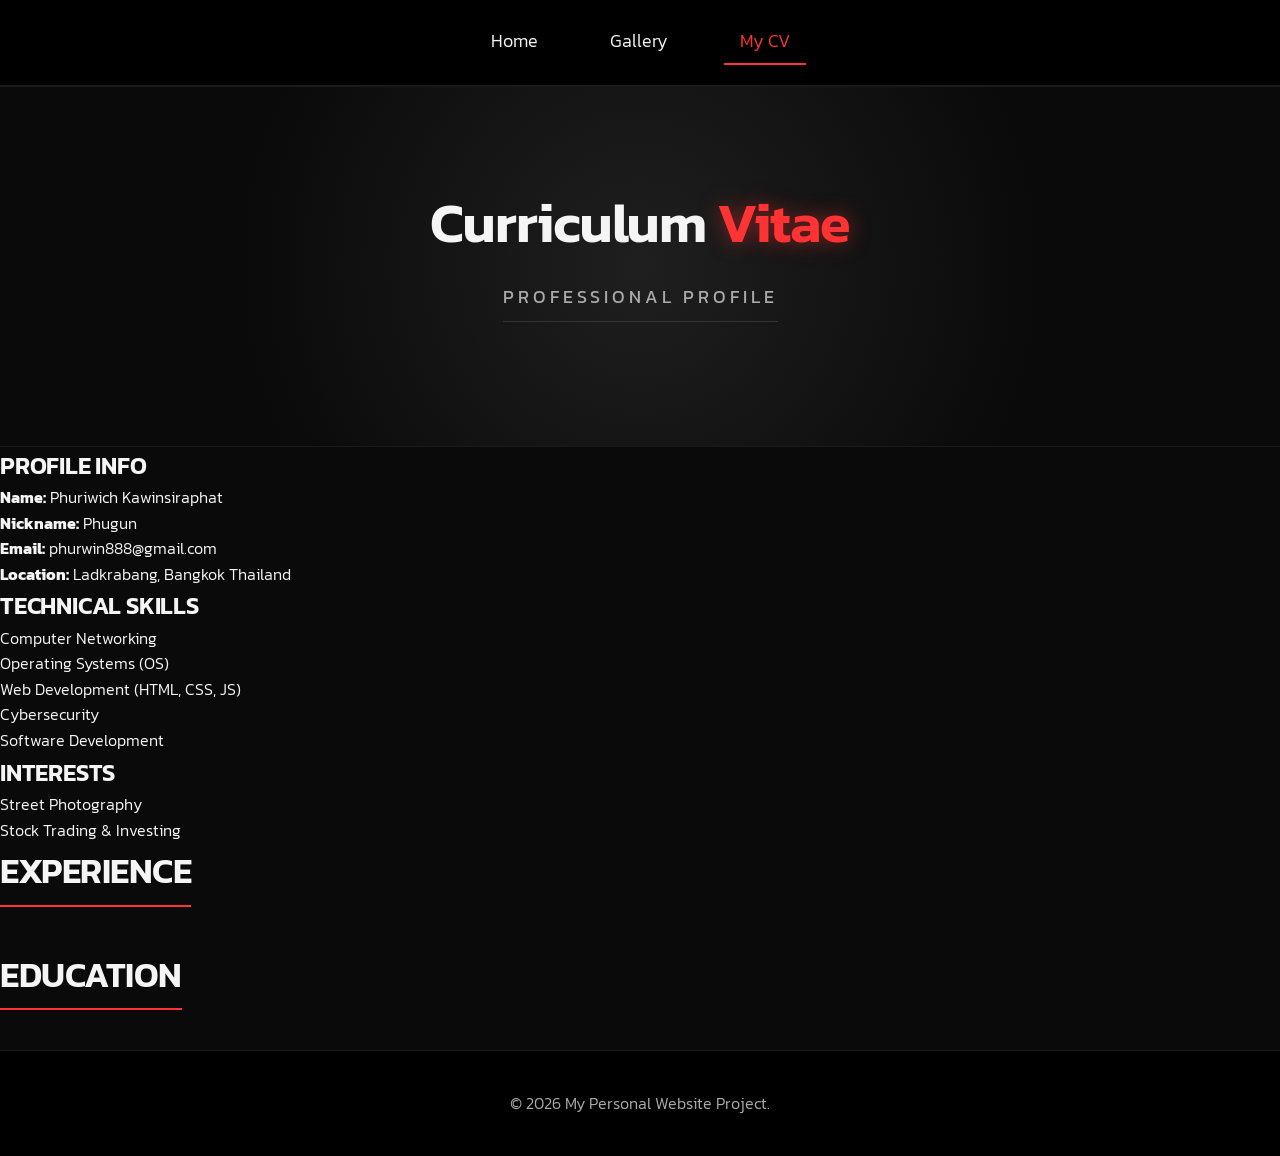
==== about.html @ f12a92ed "update" ====
<!DOCTYPE html>
<html lang="th">
<head>
    <meta charset="UTF-8">
    <meta name="viewport" content="width=device-width, initial-scale=1.0">
    <title>My CV | Puriwich Portfolio</title>
    
    <link rel="preconnect" href="https://fonts.googleapis.com">
    <link rel="preconnect" href="https://fonts.gstatic.com" crossorigin>
    <link href="https://fonts.googleapis.com/css2?family=Kanit:wght@300;400;600&display=swap" rel="stylesheet">
    <link rel="stylesheet" href="style.css">
</head>
<body>
    <header>
        <nav aria-label="Main Navigation">
            <ul class="nav-links">
                <li><a href="home.html">Home</a></li>
                <li><a href="photo.html">Gallery</a></li>
                <li><a href="about.html" aria-current="page" class="active">My CV</a></li>
            </ul>
        </nav>
    </header>

    <main>
        <section class="hero-section" style="min-height: 40vh;">
            <h1>Curriculum <span class="highlight-text">Vitae</span></h1>
            <p class="subtitle">Professional Profile</p>
        </section>

        <section class="cv-wrapper">
            <div class="cv-grid-container">
                
                <aside class="cv-sidebar">
                    <div class="cv-block">
                        <h3>Profile Info</h3>
                        <p><strong>Name:</strong> Phuriwich Kawinsiraphat</p>
                        <p><strong>Nickname:</strong> Phugun </p>
                        <p><strong>Email:</strong> phurwin888@gmail.com</p>
                        <p><strong>Location:</strong> Ladkrabang, Bangkok Thailand</p>
                    </div>

                    <div class="cv-block">
                        <h3>Technical Skills</h3>
                        <ul class="skill-list">
                            <li>Computer Networking</li>
                            <li>Operating Systems (OS)</li>
                            <li>Web Development (HTML, CSS, JS)</li>
                            <li>Cybersecurity</li>
                            <li>Software Development</li>
        
                        </ul>
                    </div>

                    <div class="cv-block">
                        <h3>Interests</h3>
                        <ul class="skill-list">
                            <li>Street Photography</li>
                            <li>Stock Trading & Investing</li>
                        </ul>
                    </div>
                </aside>

                <div class="cv-content">
                    <section class="cv-section">
                        <h2 class="section-title">Experience</h2>
                        <div class="experience-item">
                        </div>
                    </section>

                    <section class="cv-section">
                        <h2 class="section-title">Education</h2>
                        <div class="experience-item">
                        </div>
                    </section>
                </div>
                
            </div>
        </section>
    </main>

    <footer>
        <p>&copy; 2026 My Personal Website Project.</p>
    </footer>
</body>
</html>
---- style.css ----
/* CSS Reset & Variables (Urban Dark with Crimson Glow Theme) */
:root {
  --bg-color: #0a0a0a;         /* Deep Black */
  --card-bg: #1a1a1a;          /* Dark Grey */
  --text-main: #f5f5f5;        /* Soft White */
  --text-muted: #aaaaaa;       /* Muted Grey */
  --accent-color: #ff3333;     /* Crimson Red */
  --nav-bg: #000000;
}

* {
  margin: 0;
  padding: 0;
  box-sizing: border-box;
}

body {
  font-family: 'Kanit', sans-serif;
  font-weight: 300;
  line-height: 1.6;
  color: var(--text-main);
  background-color: var(--bg-color);
}

h1, h2, h3 { font-weight: 600; color: var(--text-main); text-transform: uppercase; letter-spacing: -1px;}

/* Typography & Hierarchy */
h1 { 
    font-size: 3.5rem; 
    letter-spacing: -1px; 
    margin-bottom: 1rem; 
    text-transform: none; /* ปลดล็อกพิมพ์ใหญ่ให้ดูไม่แข็งเกินไป */
}
h2 { font-size: 2.2rem; letter-spacing: -0.5px; margin-bottom: 2.5rem; border-bottom: 2px solid var(--accent-color); display: inline-block; padding-bottom: 5px;}
h3 { font-size: 1.5rem; letter-spacing: -0.2px; }
.subtitle { 
    font-size: 1.1rem; 
    margin-bottom: 2rem; 
    font-weight: 400; 
    color: var(--text-muted); 
    text-transform: uppercase; 
    letter-spacing: 4px; /* ถ่างตัวอักษรให้โปร่ง */
    padding-bottom: 10px;
    border-bottom: 1px solid #333; 
    display: inline-block;
}
.description { 
    max-width: 600px; 
    margin: 0 auto; 
    font-size: 1.2rem; 
    line-height: 1.8; 
    color: var(--text-muted); 
    opacity: 0.9;
}

/* Navigation (Flexbox) */
header {
  background-color: var(--nav-bg);
  padding: 1.2rem;
  border-bottom: 2px solid var(--card-bg);
}

.nav-links {
  list-style: none;
  display: flex;
  flex-direction: column;
  gap: 15px;
  text-align: center;
}

.nav-links a {
  color: var(--text-main);
  text-decoration: none;
  font-size: 1.1rem;
  padding: 0.5rem 1rem;
  display: block;
  transition: all 0.3s ease;
}

.nav-links a:hover, 
.nav-links a.active {
  color: var(--accent-color);
  border-bottom: 2px solid var(--accent-color);
}

/* Hero Section */
.hero-section {
    position: relative;
    overflow: hidden;
    display: flex;
    flex-direction: column;
    justify-content: center;
    align-items: center;
    text-align: center;
    min-height: 70vh; /* ปรับความสูงให้พอดี ไม่ลึกเกินไป */
    padding: 2rem 1rem;
    background: radial-gradient(circle at center, #1f1f1f 0%, var(--bg-color) 60%); /* Texture พื้นหลังจางๆ ให้มีมิติ */
    border-bottom: 1px solid #1a1a1a;
}
.highlight-text { 
    color: var(--accent-color); 
    text-shadow: 0 0 20px rgba(255, 51, 51, 0.5); /* เพิ่มเรืองแสงสีแดง */
}

/* Highlights Section (CSS Grid)*/
.highlight-section { margin-bottom: 6rem; text-align: center; padding: 2rem 1rem;}

.highlight-grid {
  display: grid;
  gap: 30px;
  grid-template-columns: 1fr; /* Mobile First: 1 คอลัมน์ */
  margin-top: 2rem;
}

.highlight-card {
  background-color: var(--card-bg);
  padding: 3rem 2.5rem;
  border-radius: 8px;
  border-bottom: 3px solid transparent;
  transition: transform 0.4s ease, box-shadow 0.4s ease, border-color 0.4s ease;
  position: relative;
  overflow: hidden;
  border: 1px solid #333;
}
.highlight-card h3 { color: var(--text-main); margin-bottom: 1rem; }
.highlight-card p { font-size: 1rem; color: var(--text-muted); }

.highlight-card:hover {
  border-bottom: 3px solid var(--accent-color);
  transform: translateY(-5px);
  box-shadow: 0 10px 20px rgba(255, 51, 51, 0.1);
  border-color: var(--accent-color);
}
.highlight-card:hover h3 { color: var(--accent-color); }

/* Preview Album Section (CSS Grid)*/
.preview-album-section { margin-bottom: 6rem; text-align: center; padding: 2rem 1rem;}

.photo-grid {
  display: grid;
  gap: 20px;
  grid-template-columns: 1fr; /* Mobile First: 1 คอลัมน์ */
  margin-top: 2rem;
}

.photo-item {
  position: relative;
  overflow: hidden;
  cursor: pointer;
  border-radius: 8px;
  height: 250px;
  display: flex;
  align-items: center;
  justify-content: center;
  border: none;
  background-color: var(--card-bg);
  color: var(--text-muted);
  transition: transform 0.4s ease, box-shadow 0.4s ease, border-color 0.4s ease;
  background-image: linear-gradient(rgba(0,0,0,0.2), rgba(0,0,0,0.2)), url('https://images.unsplash.com/photo-1518291410291-03061266b033?q=80&w=600&auto=format&fit=crop'); 
  background-size: cover; 
  background-position: center;
}
.photo-item:nth-child(2) { background-image: linear-gradient(rgba(0,0,0,0.2), rgba(0,0,0,0.2)), url('https://images.unsplash.com/photo-1549497538-303791108f94?q=80&w=600&auto=format&fit=crop'); }
.photo-item:nth-child(3) { background-image: linear-gradient(rgba(0,0,0,0.2), rgba(0,0,0,0.2)), url('https://images.unsplash.com/photo-1520699911609-52d3a3fc3188?q=80&w=600&auto=format&fit=crop'); }

.photo-item figcaption {
    position: absolute;
    bottom: 0; left: 0; width: 100%;
    background: linear-gradient(to top, rgba(0,0,0,0.8), transparent);
    padding: 1rem;
    color: #fff;
    opacity: 0;
    transform: translateY(10px);
    transition: opacity 0.4s ease, transform 0.4s ease;
    text-transform: uppercase;
    font-weight: 400;
    letter-spacing: 1px;
}
.photo-item:hover {
  transform: translateY(-5px);
  box-shadow: 0 8px 15px rgba(255, 51, 51, 0.15);
  border-color: var(--accent-color);
}
.photo-item:hover figcaption { opacity: 1; transform: translateY(0); }
.photo-item::after {
    content: "";
    position: absolute;
    width: 100%; height: 100%;
    background: rgba(255, 51, 51, 0.2);
    opacity: 0;
    transition: opacity 0.4s ease;
}
.photo-item:hover::after { opacity: 1; }

/*Call to Action Section (Flexbox)*/
.cta-section {
  text-align: center;
  background-color: var(--card-bg);
  padding: 5rem 2rem;
  border-radius: 8px;
  border: 1px solid #333;
  background: radial-gradient(circle at center, var(--card-bg) 0%, #000000 100%);
  border: 2px solid var(--accent-color);
  box-shadow: 0 0 20px rgba(255, 51, 51, 0.1);
}

.cta-section h2 { margin-bottom: 1rem; }
.cta-section p { color: var(--text-muted); margin-bottom: 2.5rem; }

.cta-buttons {
  display: flex;
  flex-direction: row;
  gap: 30px;
  justify-content: center;
  align-items: center;
}

.btn {
  padding: 0.8rem 2rem;
  font-size: 1.1rem;
  font-weight: 600;
  text-decoration: none;
  border-radius: 4px;
  transition: all 0.3s ease;
  width: 100%;
  max-width: 250px;
}

.btn-primary {
  background-color: var(--accent-color);
  color: #fff;
  border: 2px solid var(--accent-color);
}

.btn-primary:hover {
  background-color: transparent;
  color: var(--accent-color);
}

.btn-outline {
  background-color: transparent;
  color: var(--text-main);
  border: 2px solid var(--text-muted);
}

.btn-outline:hover {
  border-color: var(--accent-color);
  color: var(--accent-color);
  background-color: var(--card-bg);
}

footer {
  text-align: center;
  padding: 2.5rem 1rem;
  background-color: var(--nav-bg);
  color: var(--text-muted);
  border-top: 1px solid var(--card-bg);
}

/*Media Queries (Responsive Design)*/
@media (min-width: 768px) {
  .nav-links {
    flex-direction: row;
    justify-content: center;
    gap: 40px;
  }
  
  /* จัดให้ 2 กล่องแสดงผลในบรรทัดเดียวกันแบบสวยงามบนจอใหญ่ */
  .highlight-grid { grid-template-columns: repeat(2, 1fr); gap: 40px; }
  
  /* จัดให้ 3 กล่องแสดงผลในบรรทัดเดียวกันบนจอใหญ่ */
  .photo-grid { grid-template-columns: repeat(3, 1fr); gap: 20px; }
  
  .cta-buttons { gap: 30px; }
}



/* ==========================================================
   Gallery Page & Lightbox (JavaScript Component)
   ========================================================== */
.js-photo-grid {
    display: grid;
    gap: 15px;
    /* Responsive Grid: ขยายคอลัมน์อัตโนมัติเมื่อจอใหญ่ขึ้น */
    grid-template-columns: repeat(auto-fit, minmax(280px, 1fr)); 
}

.gallery-img {
    width: 100%;
    height: 250px;
    object-fit: cover;
    border-radius: 8px;
    cursor: pointer;
    transition: transform 0.3s ease, box-shadow 0.3s ease, border 0.3s ease;
    border: 2px solid transparent;
}

.gallery-img:hover {
    transform: scale(1.03);
    box-shadow: 0 10px 20px rgba(255, 51, 51, 0.2);
    border-color: var(--accent-color);
}

/* หน้าต่าง Modal */
.lightbox-modal {
    display: none;
    position: fixed;
    z-index: 1000;
    padding-top: 60px;
    left: 0;
    top: 0;
    width: 100%;
    height: 100%;
    overflow: auto;
    background-color: rgba(10, 10, 10, 0.95);
    backdrop-filter: blur(5px);
}

/* รูปภาพใน Modal */
.lightbox-content {
    margin: auto;
    display: block;
    max-width: 90%;
    max-height: 75vh;
    border: 2px solid var(--accent-color);
    box-shadow: 0 0 30px rgba(255, 51, 51, 0.3);
    border-radius: 4px;

    animation: zoomIn 0.3s ease;
}

@keyframes zoomIn {
    from {transform: scale(0.9); opacity: 0;}
    to {transform: scale(1); opacity: 1;}
}

/* ปุ่มปิด (X) */
.close-cursor {
    position: absolute;
    top: 20px;
    right: 35px;
    color: var(--text-muted);
    font-size: 40px;
    font-weight: bold;
    cursor: pointer;
    transition: color 0.3s ease;
}

.close-cursor:hover { color: var(--accent-color); }

/* ปุ่มเลื่อนซ้าย-ขวา */
.nav-btn {
    cursor: pointer;
    position: absolute;
    top: 50%;
    width: auto;
    padding: 16px;
    margin-top: -50px;
    color: white;
    font-weight: bold;
    font-size: 24px;
    transition: 0.3s ease;
    border-radius: 4px;
    background-color: rgba(0, 0, 0, 0.5);
    border: 1px solid #333;
}

.nav-btn:hover {
    background-color: var(--accent-color);
    border-color: var(--accent-color);
}

.prev-btn { left: 5%; }
.next-btn { right: 5%; }

/* ข้อความใต้รูป (ดึงมาจาก alt ของรูป) */
#caption {
    margin: auto;
    display: block;
    width: 80%;
    max-width: 700px;
    text-align: center;
    color: var(--accent-color);
    padding: 15px 0;
    font-size: 1.2rem;
    letter-spacing: 1px;
}
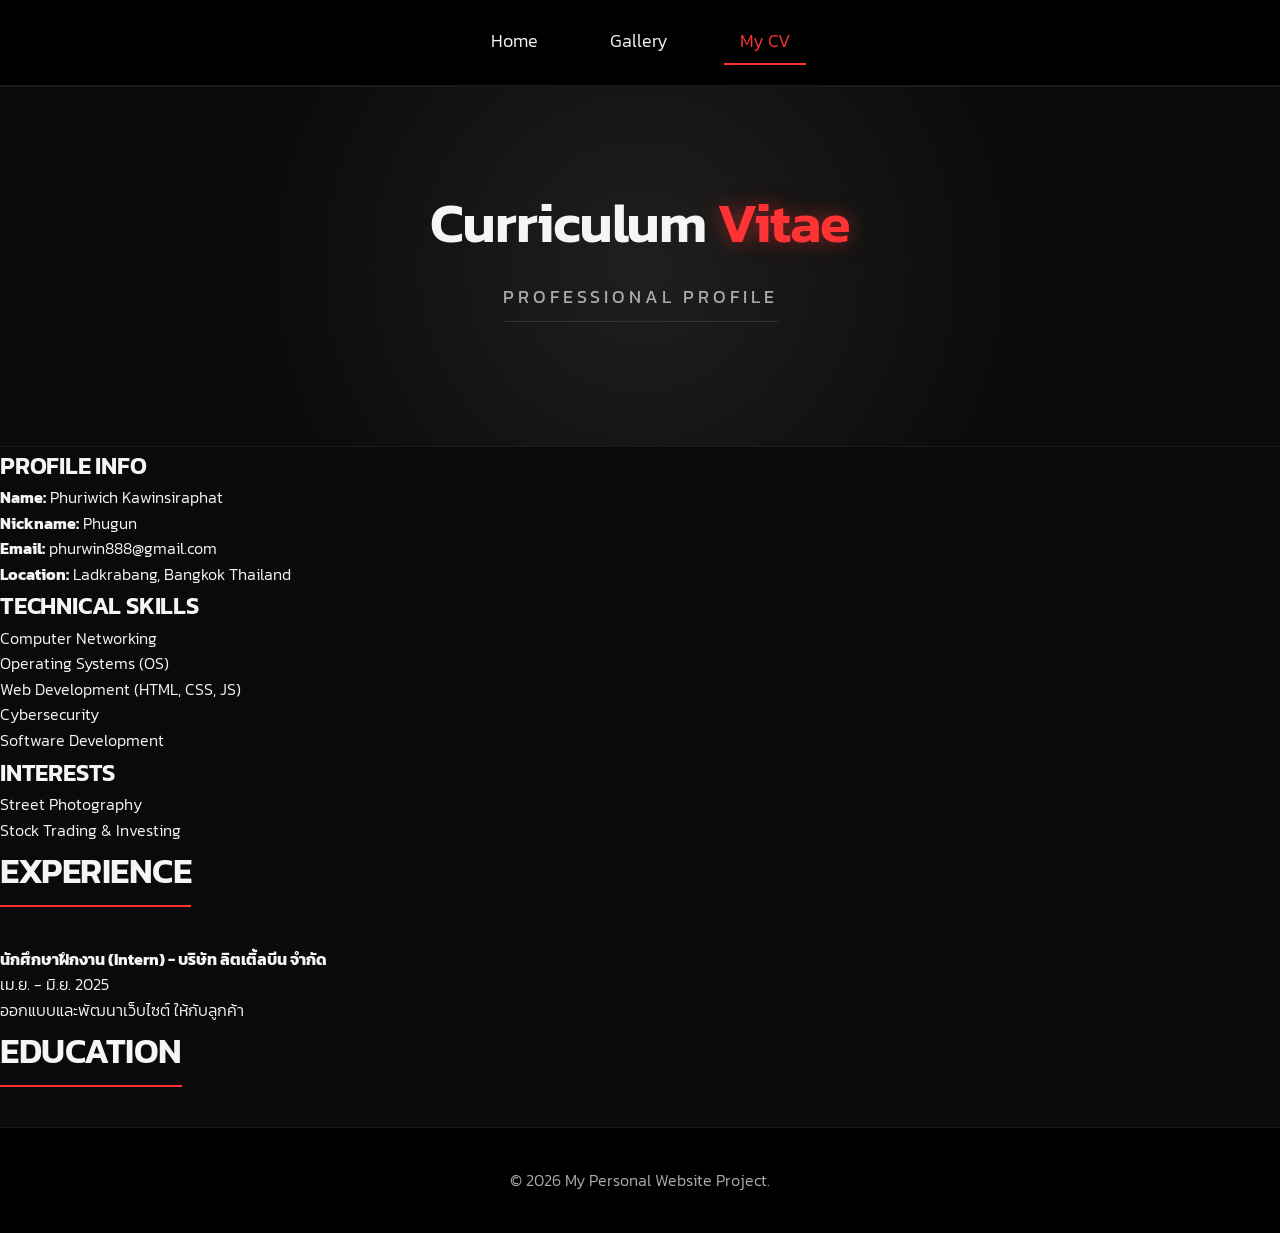
==== commit fa8b5aad: "update" ====
--- a/about.html
+++ b/about.html
@@ -1,15 +1,17 @@
 <!DOCTYPE html>
 <html lang="th">
+
 <head>
     <meta charset="UTF-8">
     <meta name="viewport" content="width=device-width, initial-scale=1.0">
     <title>My CV | Puriwich Portfolio</title>
-    
+
     <link rel="preconnect" href="https://fonts.googleapis.com">
     <link rel="preconnect" href="https://fonts.gstatic.com" crossorigin>
     <link href="https://fonts.googleapis.com/css2?family=Kanit:wght@300;400;600&display=swap" rel="stylesheet">
     <link rel="stylesheet" href="style.css">
 </head>
+
 <body>
     <header>
         <nav aria-label="Main Navigation">
@@ -29,7 +31,7 @@
 
         <section class="cv-wrapper">
             <div class="cv-grid-container">
-                
+
                 <aside class="cv-sidebar">
                     <div class="cv-block">
                         <h3>Profile Info</h3>
@@ -47,7 +49,7 @@
                             <li>Web Development (HTML, CSS, JS)</li>
                             <li>Cybersecurity</li>
                             <li>Software Development</li>
-        
+
                         </ul>
                     </div>
 
@@ -65,6 +67,16 @@
                         <h2 class="section-title">Experience</h2>
                         <div class="experience-item">
                         </div>
+                        
+                        <div class="experience-item">
+                        <div class="item-header">
+                                <h4>นักศึกษาฝึกงาน (Intern) - บริษัท ลิตเติ้ลบีน จำกัด</h4>
+                                <span class="date">เม.ย. - มิ.ย. 2025</span>
+                            </div>
+                            <p>ออกแบบและพัฒนาเว็บไซต์ ให้กับลูกค้า
+                            </p>
+                        </div>
+
                     </section>
 
                     <section class="cv-section">
@@ -73,7 +85,7 @@
                         </div>
                     </section>
                 </div>
-                
+
             </div>
         </section>
     </main>
@@ -82,4 +94,5 @@
         <p>&copy; 2026 My Personal Website Project.</p>
     </footer>
 </body>
+
 </html>
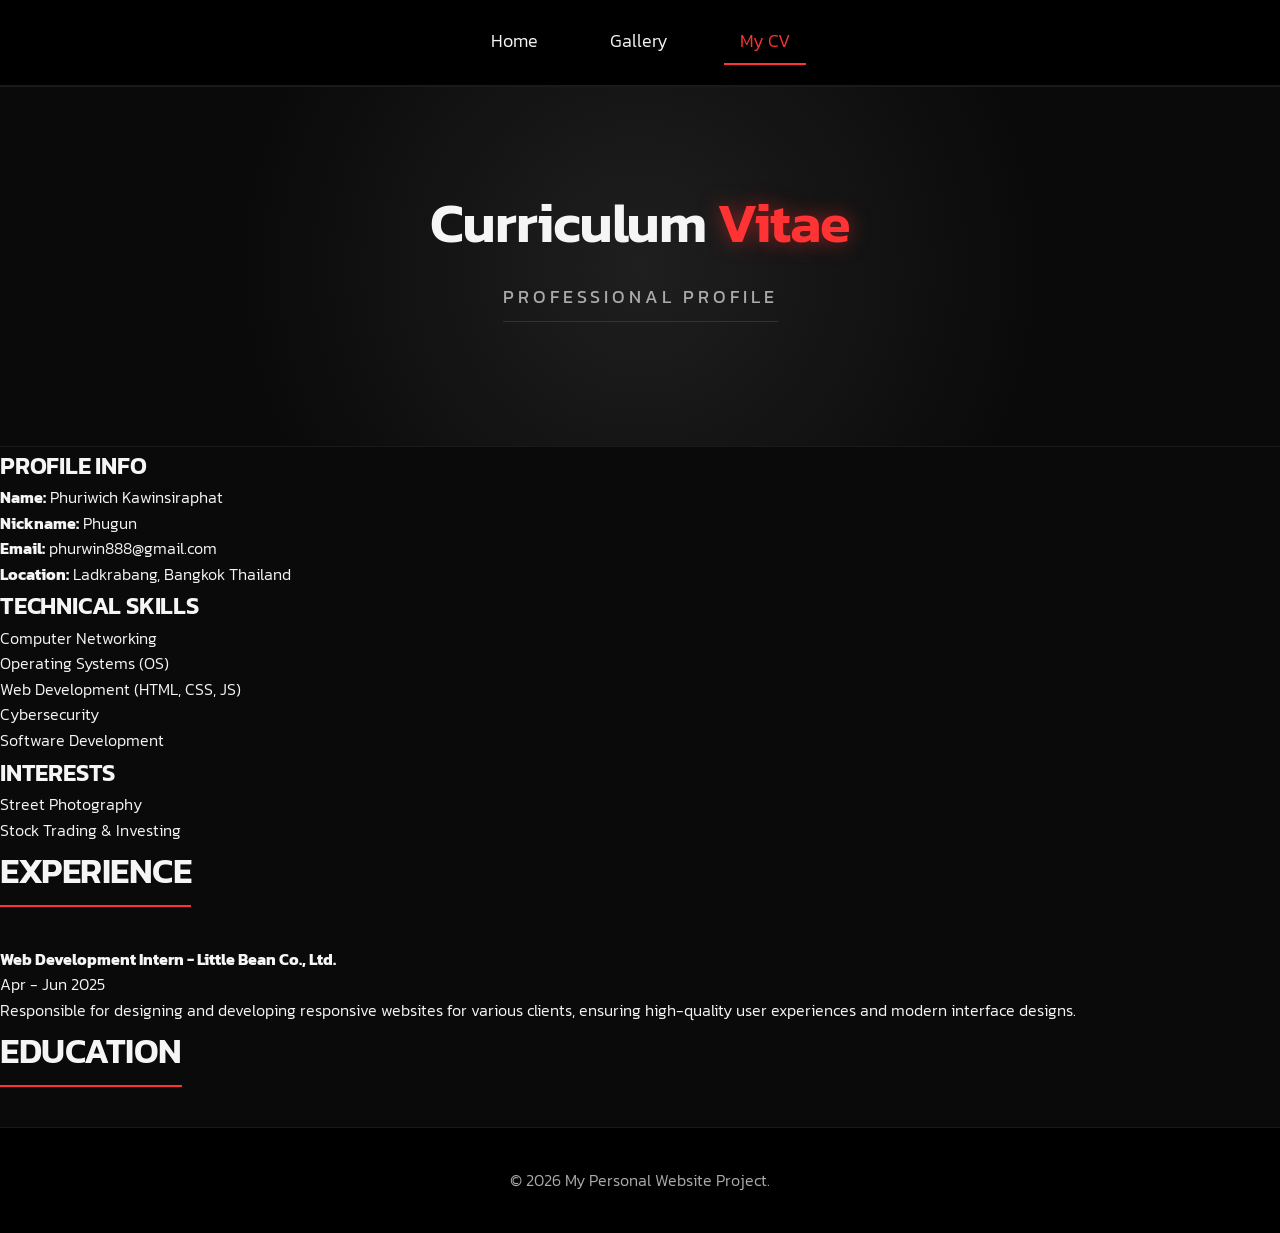
==== commit 0d65513b: "update" ====
--- a/about.html
+++ b/about.html
@@ -66,15 +66,12 @@
                     <section class="cv-section">
                         <h2 class="section-title">Experience</h2>
                         <div class="experience-item">
-                        </div>
-                        
-                        <div class="experience-item">
-                        <div class="item-header">
-                                <h4>นักศึกษาฝึกงาน (Intern) - บริษัท ลิตเติ้ลบีน จำกัด</h4>
-                                <span class="date">เม.ย. - มิ.ย. 2025</span>
+                            <div class="item-header">
+                                <h4>Web Development Intern - Little Bean Co., Ltd.</h4>
+                                <span class="date">Apr - Jun 2025</span>
                             </div>
-                            <p>ออกแบบและพัฒนาเว็บไซต์ ให้กับลูกค้า
-                            </p>
+                            <p>Responsible for designing and developing responsive websites for various clients,
+                                ensuring high-quality user experiences and modern interface designs.</p>
                         </div>
 
                     </section>
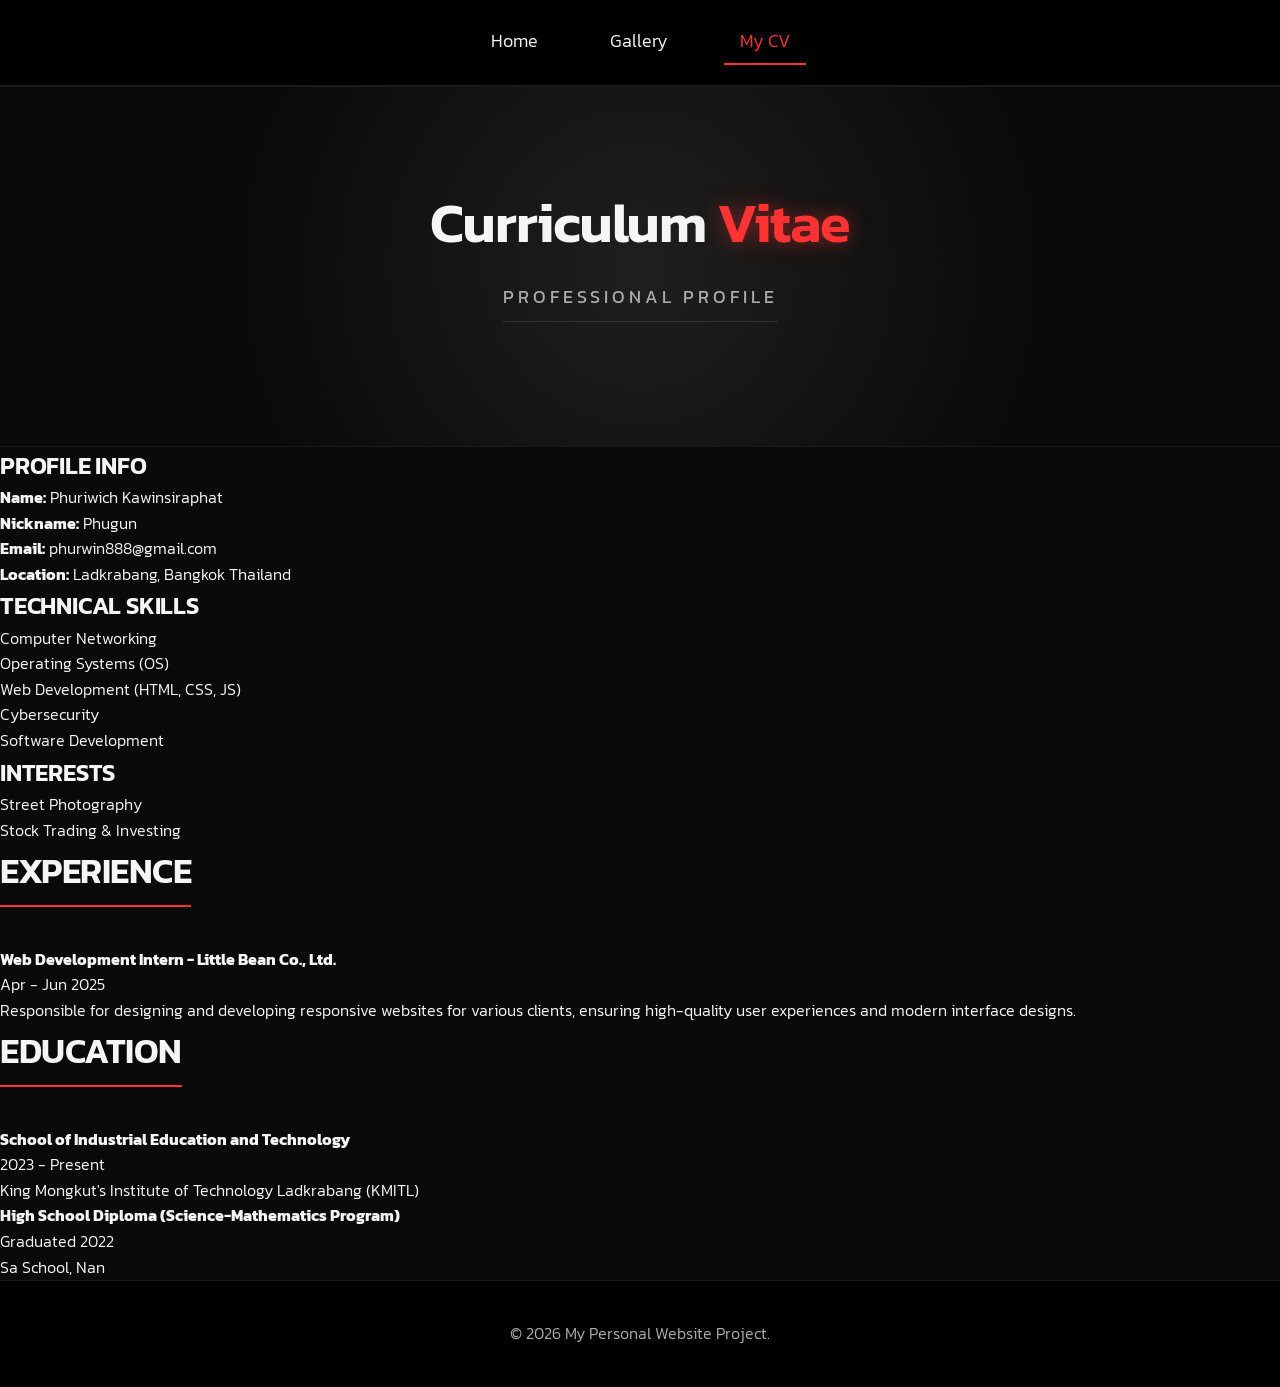
==== commit bdf39d18: "update" ====
--- a/about.html
+++ b/about.html
@@ -78,8 +78,23 @@
 
                     <section class="cv-section">
                         <h2 class="section-title">Education</h2>
+
                         <div class="experience-item">
+                            <div class="item-header">
+                                <h4>School of Industrial Education and Technology</h4>
+                                <span class="date">2023 - Present</span>
+                            </div>
+                            <p>King Mongkut's Institute of Technology Ladkrabang (KMITL)</p>
                         </div>
+
+                        <div class="experience-item">
+                            <div class="item-header">
+                                <h4>High School Diploma (Science-Mathematics Program)</h4>
+                                <span class="date">Graduated 2022</span>
+                            </div>
+                            <p>Sa School, Nan</p>
+                        </div>
+
                     </section>
                 </div>
 
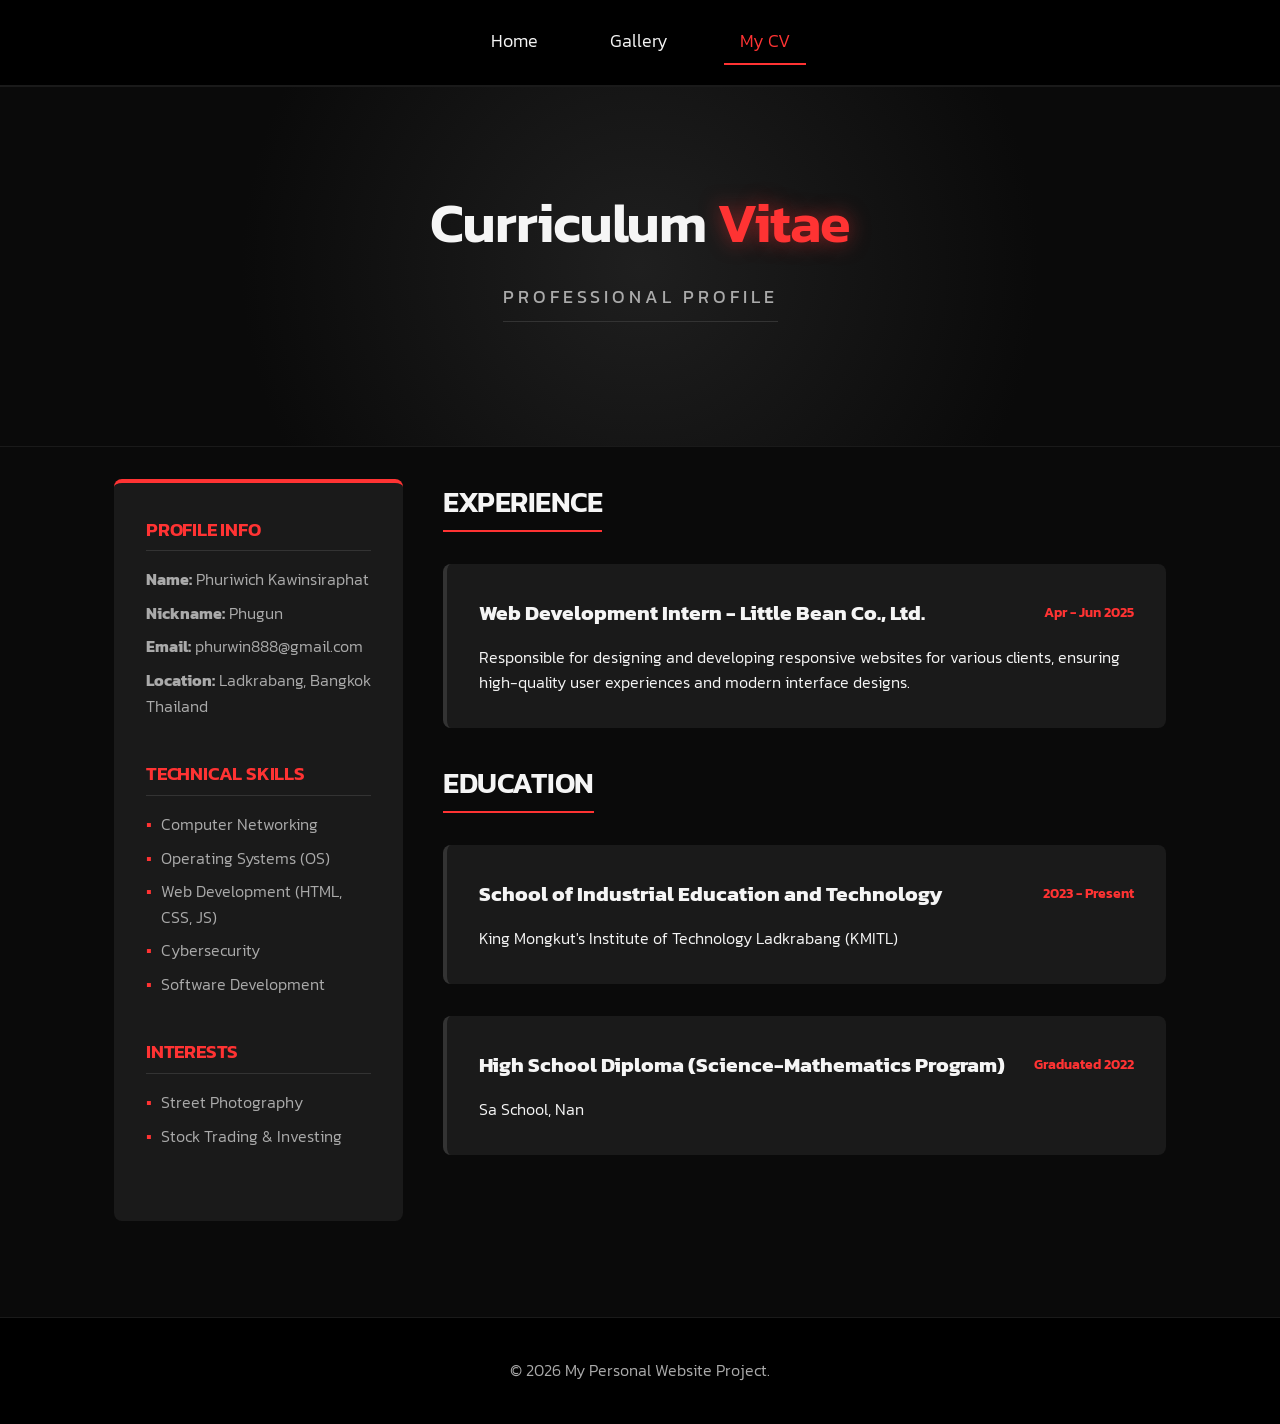
==== commit 1570ac82: "update" ====
--- a/about.html
+++ b/about.html
@@ -16,7 +16,7 @@
     <header>
         <nav aria-label="Main Navigation">
             <ul class="nav-links">
-                <li><a href="home.html">Home</a></li>
+                <li><a href="index.html">Home</a></li>
                 <li><a href="photo.html">Gallery</a></li>
                 <li><a href="about.html" aria-current="page" class="active">My CV</a></li>
             </ul>
--- a/style.css
+++ b/style.css
@@ -29,7 +29,7 @@
     font-size: 3.5rem; 
     letter-spacing: -1px; 
     margin-bottom: 1rem; 
-    text-transform: none; /* ปลดล็อกพิมพ์ใหญ่ให้ดูไม่แข็งเกินไป */
+    text-transform: none; 
 }
 h2 { font-size: 2.2rem; letter-spacing: -0.5px; margin-bottom: 2.5rem; border-bottom: 2px solid var(--accent-color); display: inline-block; padding-bottom: 5px;}
 h3 { font-size: 1.5rem; letter-spacing: -0.2px; }
@@ -39,7 +39,7 @@
     font-weight: 400; 
     color: var(--text-muted); 
     text-transform: uppercase; 
-    letter-spacing: 4px; /* ถ่างตัวอักษรให้โปร่ง */
+    letter-spacing: 4px; 
     padding-bottom: 10px;
     border-bottom: 1px solid #333; 
     display: inline-block;
@@ -92,14 +92,14 @@
     justify-content: center;
     align-items: center;
     text-align: center;
-    min-height: 70vh; /* ปรับความสูงให้พอดี ไม่ลึกเกินไป */
+    min-height: 70vh; 
     padding: 2rem 1rem;
-    background: radial-gradient(circle at center, #1f1f1f 0%, var(--bg-color) 60%); /* Texture พื้นหลังจางๆ ให้มีมิติ */
+    background: radial-gradient(circle at center, #1f1f1f 0%, var(--bg-color) 60%); 
     border-bottom: 1px solid #1a1a1a;
 }
 .highlight-text { 
     color: var(--accent-color); 
-    text-shadow: 0 0 20px rgba(255, 51, 51, 0.5); /* เพิ่มเรืองแสงสีแดง */
+    text-shadow: 0 0 20px rgba(255, 51, 51, 0.5); 
 }
 
 /* Highlights Section (CSS Grid)*/
@@ -108,7 +108,7 @@
 .highlight-grid {
   display: grid;
   gap: 30px;
-  grid-template-columns: 1fr; /* Mobile First: 1 คอลัมน์ */
+  grid-template-columns: 1fr; 
   margin-top: 2rem;
 }
 
@@ -139,7 +139,7 @@
 .photo-grid {
   display: grid;
   gap: 20px;
-  grid-template-columns: 1fr; /* Mobile First: 1 คอลัมน์ */
+  grid-template-columns: 1fr; 
   margin-top: 2rem;
 }
 
@@ -149,19 +149,21 @@
   cursor: pointer;
   border-radius: 8px;
   height: 250px;
-  display: flex;
-  align-items: center;
-  justify-content: center;
   border: none;
   background-color: var(--card-bg);
   color: var(--text-muted);
   transition: transform 0.4s ease, box-shadow 0.4s ease, border-color 0.4s ease;
-  background-image: linear-gradient(rgba(0,0,0,0.2), rgba(0,0,0,0.2)), url('https://images.unsplash.com/photo-1518291410291-03061266b033?q=80&w=600&auto=format&fit=crop'); 
-  background-size: cover; 
-  background-position: center;
-}
-.photo-item:nth-child(2) { background-image: linear-gradient(rgba(0,0,0,0.2), rgba(0,0,0,0.2)), url('https://images.unsplash.com/photo-1549497538-303791108f94?q=80&w=600&auto=format&fit=crop'); }
-.photo-item:nth-child(3) { background-image: linear-gradient(rgba(0,0,0,0.2), rgba(0,0,0,0.2)), url('https://images.unsplash.com/photo-1520699911609-52d3a3fc3188?q=80&w=600&auto=format&fit=crop'); }
+  padding: 0;
+}
+
+/* --- ส่วนที่จัดระเบียบรูปภาพ <img> --- */
+.photo-item img {
+    width: 100%;
+    height: 100%;
+    object-fit: cover; 
+    display: block;
+    transition: transform 0.5s ease;
+}
 
 .photo-item figcaption {
     position: absolute;
@@ -182,13 +184,17 @@
   border-color: var(--accent-color);
 }
 .photo-item:hover figcaption { opacity: 1; transform: translateY(0); }
+.photo-item:hover img { transform: scale(1.05); }
+
 .photo-item::after {
     content: "";
     position: absolute;
+    top: 0; left: 0;
     width: 100%; height: 100%;
     background: rgba(255, 51, 51, 0.2);
     opacity: 0;
     transition: opacity 0.4s ease;
+    pointer-events: none;
 }
 .photo-item:hover::after { opacity: 1; }
 
@@ -265,16 +271,10 @@
     gap: 40px;
   }
   
-  /* จัดให้ 2 กล่องแสดงผลในบรรทัดเดียวกันแบบสวยงามบนจอใหญ่ */
   .highlight-grid { grid-template-columns: repeat(2, 1fr); gap: 40px; }
-  
-  /* จัดให้ 3 กล่องแสดงผลในบรรทัดเดียวกันบนจอใหญ่ */
   .photo-grid { grid-template-columns: repeat(3, 1fr); gap: 20px; }
-  
   .cta-buttons { gap: 30px; }
 }
-
-
 
 /* ==========================================================
    Gallery Page & Lightbox (JavaScript Component)
@@ -282,7 +282,6 @@
 .js-photo-grid {
     display: grid;
     gap: 15px;
-    /* Responsive Grid: ขยายคอลัมน์อัตโนมัติเมื่อจอใหญ่ขึ้น */
     grid-template-columns: repeat(auto-fit, minmax(280px, 1fr)); 
 }
 
@@ -326,7 +325,6 @@
     border: 2px solid var(--accent-color);
     box-shadow: 0 0 30px rgba(255, 51, 51, 0.3);
     border-radius: 4px;
-
     animation: zoomIn 0.3s ease;
 }
 
@@ -374,7 +372,6 @@
 .prev-btn { left: 5%; }
 .next-btn { right: 5%; }
 
-/* ข้อความใต้รูป (ดึงมาจาก alt ของรูป) */
 #caption {
     margin: auto;
     display: block;
@@ -385,4 +382,79 @@
     padding: 15px 0;
     font-size: 1.2rem;
     letter-spacing: 1px;
+}
+
+/* ==========================================================
+   CV Page Styles (Grid & Flexbox Implementation)
+   ========================================================== */
+
+.cv-wrapper {
+    max-width: 1100px;
+    margin: 0 auto;
+    padding: 2rem 1.5rem 6rem;
+}
+
+.cv-grid-container {
+    display: grid;
+    gap: 40px;
+    grid-template-columns: 1fr; 
+}
+
+.cv-sidebar {
+    background-color: var(--card-bg);
+    padding: 2rem;
+    border-radius: 8px;
+    border-top: 4px solid var(--accent-color);
+}
+
+.cv-block { margin-bottom: 2.5rem; }
+
+.cv-block h3 {
+    font-size: 1.2rem;
+    color: var(--accent-color);
+    margin-bottom: 1rem;
+    border-bottom: 1px solid #333;
+    padding-bottom: 5px;
+}
+
+.cv-block p {
+    color: var(--text-muted);
+    font-size: 1rem;
+    margin-bottom: 0.5rem;
+}
+
+.skill-list { list-style: none; color: var(--text-muted); }
+.skill-list li { margin-bottom: 0.5rem; position: relative; padding-left: 15px; }
+.skill-list li::before { content: "▪"; color: var(--accent-color); position: absolute; left: 0; }
+
+.section-title { font-size: 1.8rem; margin-bottom: 2rem; color: var(--text-main); }
+
+.experience-item {
+    background-color: var(--card-bg);
+    padding: 2rem;
+    border-radius: 8px;
+    margin-bottom: 2rem;
+    border-left: 4px solid #333;
+    transition: transform 0.3s ease, border-color 0.3s ease;
+}
+
+.experience-item:hover {
+    transform: translateX(10px);
+    border-left-color: var(--accent-color);
+}
+
+.item-header {
+    display: flex;
+    flex-direction: column; 
+    justify-content: space-between;
+    align-items: flex-start;
+    margin-bottom: 1rem;
+}
+
+.item-header h4 { font-size: 1.3rem; color: var(--text-main); text-transform: none; }
+.date { color: var(--accent-color); font-weight: 600; font-size: 0.9rem; }
+
+@media (min-width: 850px) {
+    .cv-grid-container { grid-template-columns: 1fr 2.5fr; }
+    .item-header { flex-direction: row; align-items: center; }
 }
